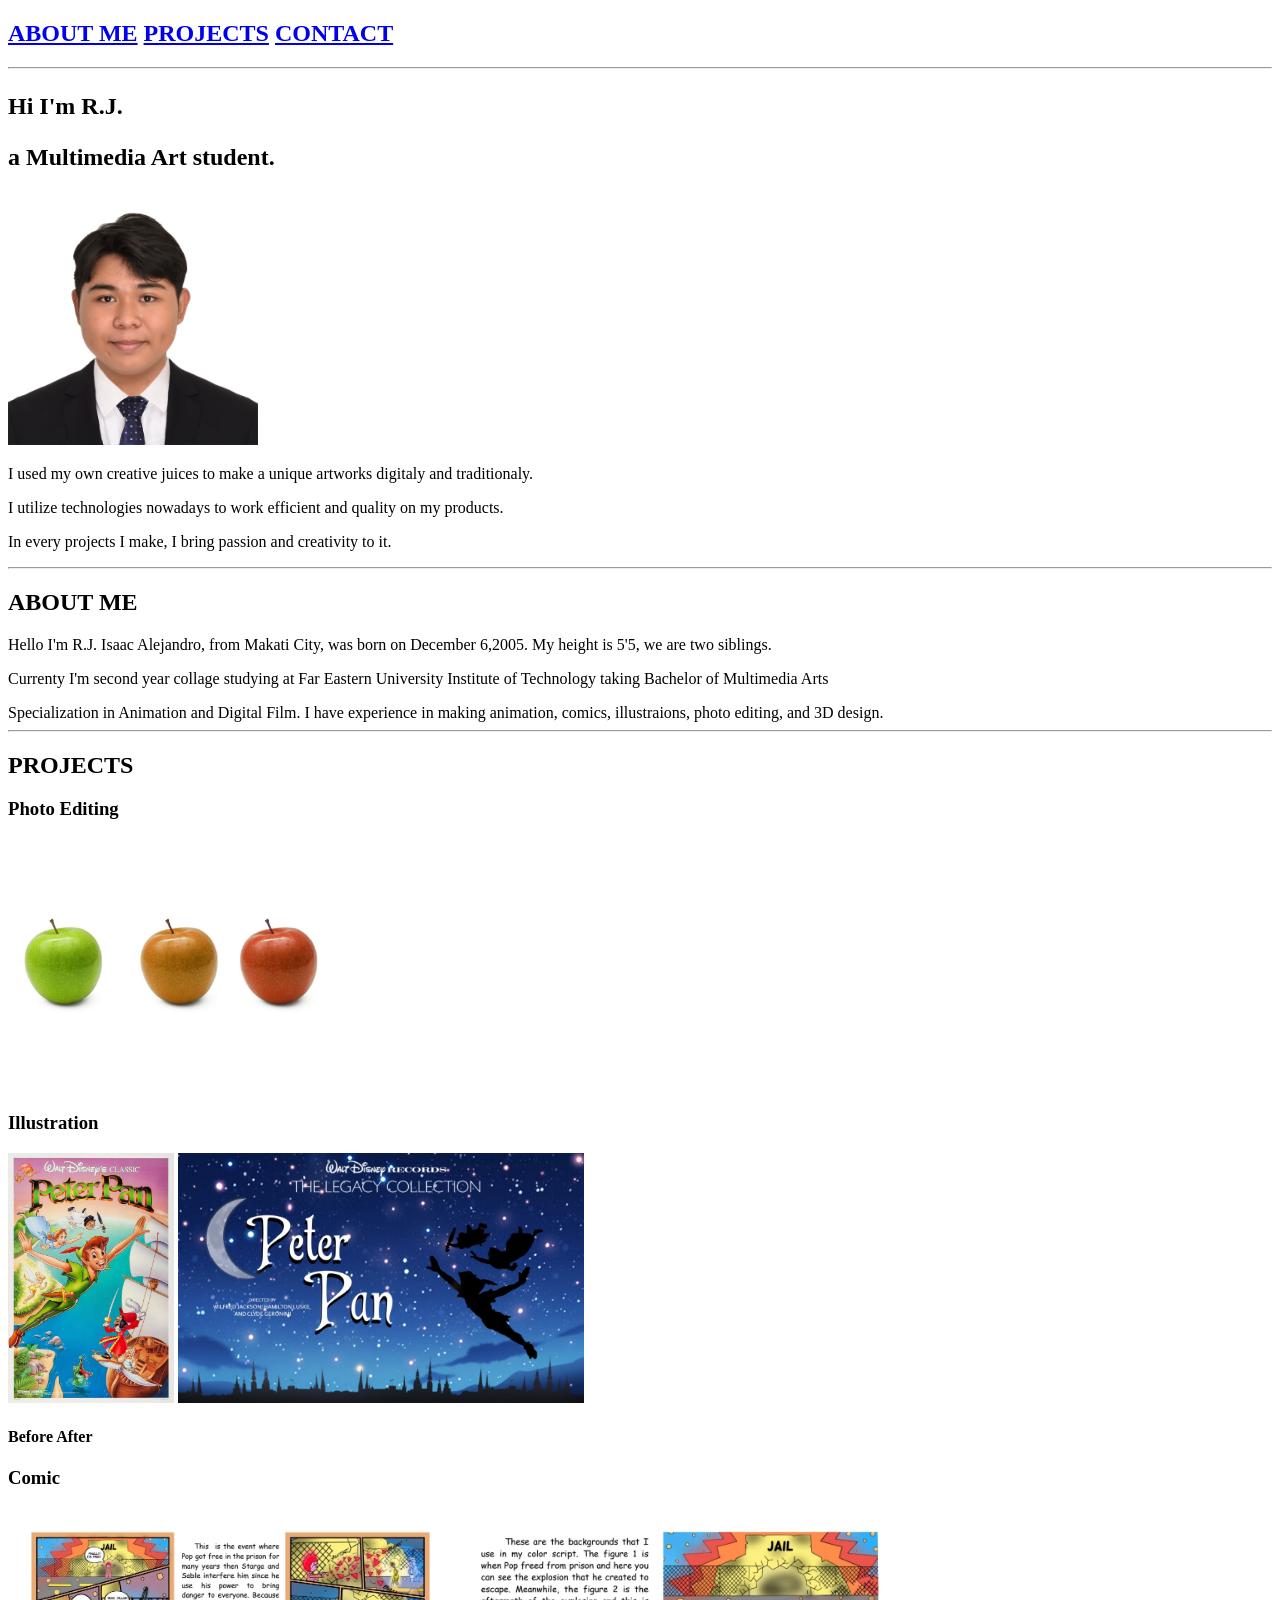
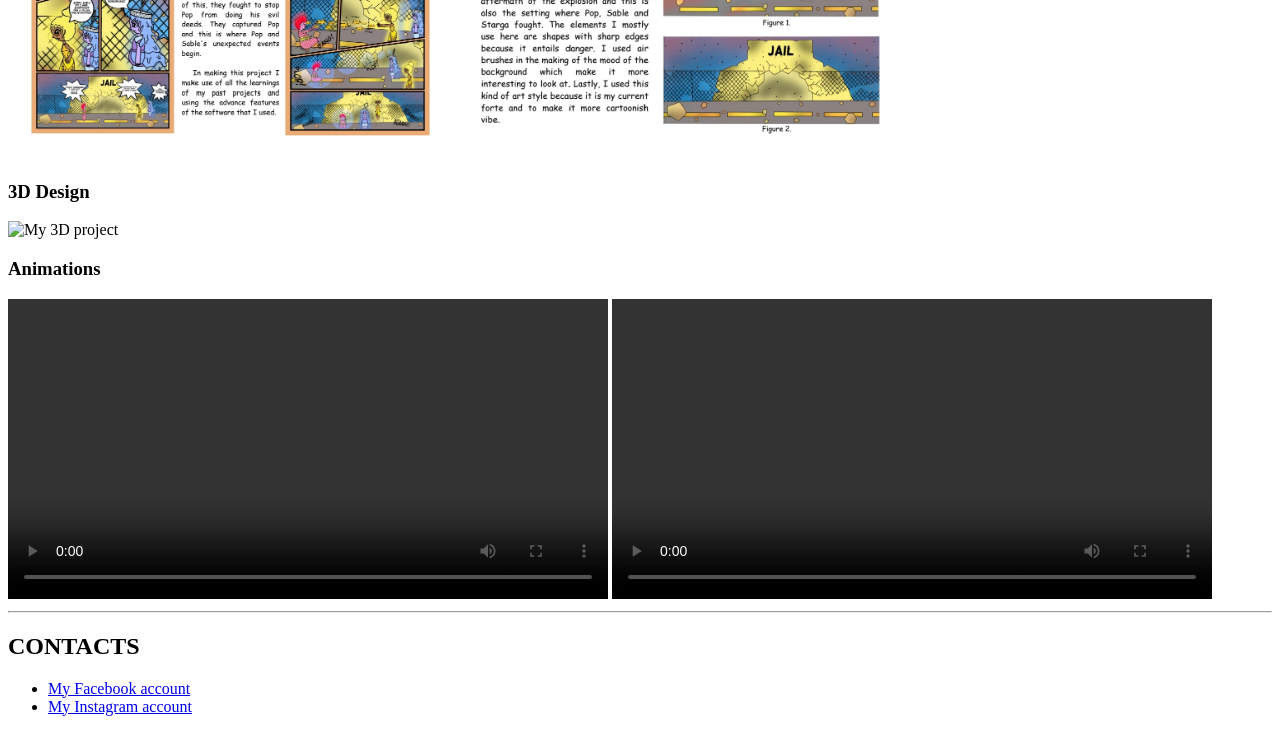
==== P1-Practical/module2_summative.html @ f2b4b0e5 "TO BE DONE HOME" ====
<!DOCTYPE html>
<html lang="en">
<head>
    <meta charset="UTF-8">
    <meta name="viewport" content="width=device-width, initial-scale=1.0">
    <title>RJ's Portfolio</title>
</head>

<body>
    <main>
        <header>
            <nav>
                <h1>
                <a href="#ABOUT ME">ABOUT ME</a>
                <a href="#PROJECTS">PROJECTS</a>
                <a href="#CONTACTS">CONTACT</a>
                </h1>
            </nav>
        </header>
    <hr>
        <h2>
            <p>Hi I'm R.J.</p>
            <p>a Multimedia Art student.</p>
        </h2>
                <section>
                    <img src="id pic.jpg" alt="My id picture" height="250px">
                    <article>
                        <p>I used my own creative juices to make a unique artworks digitaly and traditionaly.
                        </p>
                        <p> I utilize technologies nowadays to work efficient and quality on my products.
                        </p>
                        <p>
                        In every projects I make, I bring passion and creativity to it.   </p>
                    </article>
                </section>
    <hr>
        <section id="ABOUT ME">
            <h2> 
                ABOUT ME
            </h2>
                    <article>
                        <p>
                            Hello I'm R.J. Isaac Alejandro, from Makati City, was born on December 6,2005. My height is 5'5, we are two siblings.
                        </p>
                        <p>
                            Currenty I'm second year collage studying at Far Eastern University Institute of Technology taking Bachelor of Multimedia Arts 
                        </p>
                            Specialization in Animation and Digital Film. I have experience in making animation, comics, illustraions, photo editing, and 3D design.  
                    </article>
                </section>
    <hr>
        <section id="PROJECTS">
            <h2>
                PROJECTS
            </h2>
                <article>
                    <h3>
                        Photo Editing 
                    </h3>
                    <img src="apple.jpg" alt="picture of photo editing" height="250px">
                    <h3>
                        Illustration
                    </h3>
                    <img src="peter.jpg" alt="before" height="250px">
                    <img src="peter2.jpg" alt="after" height="250px">
                    <h4> 
                        Before      After
                    </h4>
                    <h3>
                        Comic
                    </h3>
                    <img src="comic.jpg" alt="my comic work" height="250px">
                    <img src="comic2.jpg" alt="my comic work" height="250px">
                    <h3>
                        3D Design
                    </h3>
                    <img src="3d.jpg" alt="My 3D project" height="250px">
                    <h3>
                        Animations
                    </h3>
                    <video height="300" controls>
                        <source src="Lab3_Alejandri_RJIsaac.mp4">
                    </video>
                    <video height="300" controls>
                        <source src="Traditional Animation.mp4">
                    </video>

                </article>
        </section>

    <hr>
        <footer>
            <section id="CONTACTS">
            <h2>
                CONTACTS
            </h2>
                <ul>
                    <li><a href="https://www.facebook.com//rjisaac.alejandro" target="_blank">My Facebook account</a></li>
                    <li><a href="https://www.instagram.com/rj_cte/?igsh=MWZ3cjY5ZmhpcW85dQ%3D%3D#"target="_blank">My Instagram account</a></li>
                </ul>
            </section>
        </footer>
    </main>
    
</body>
</html>
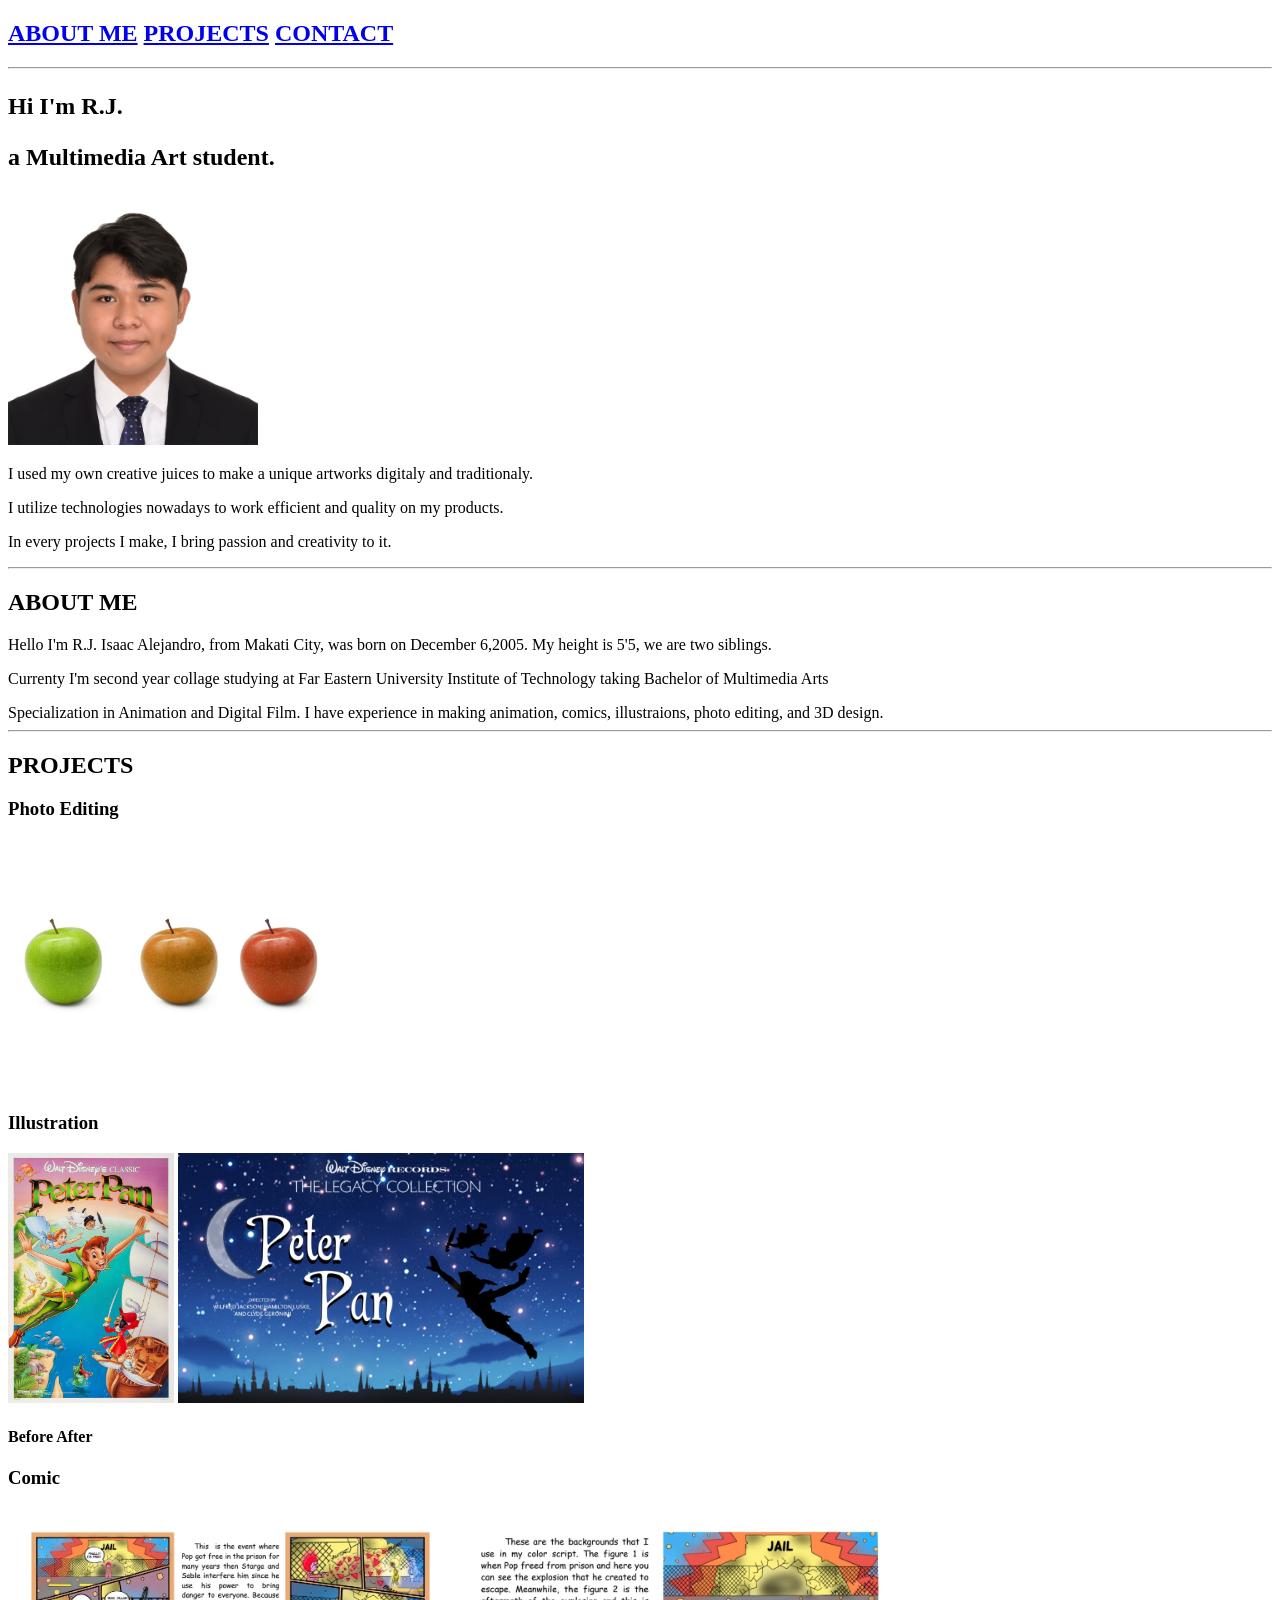
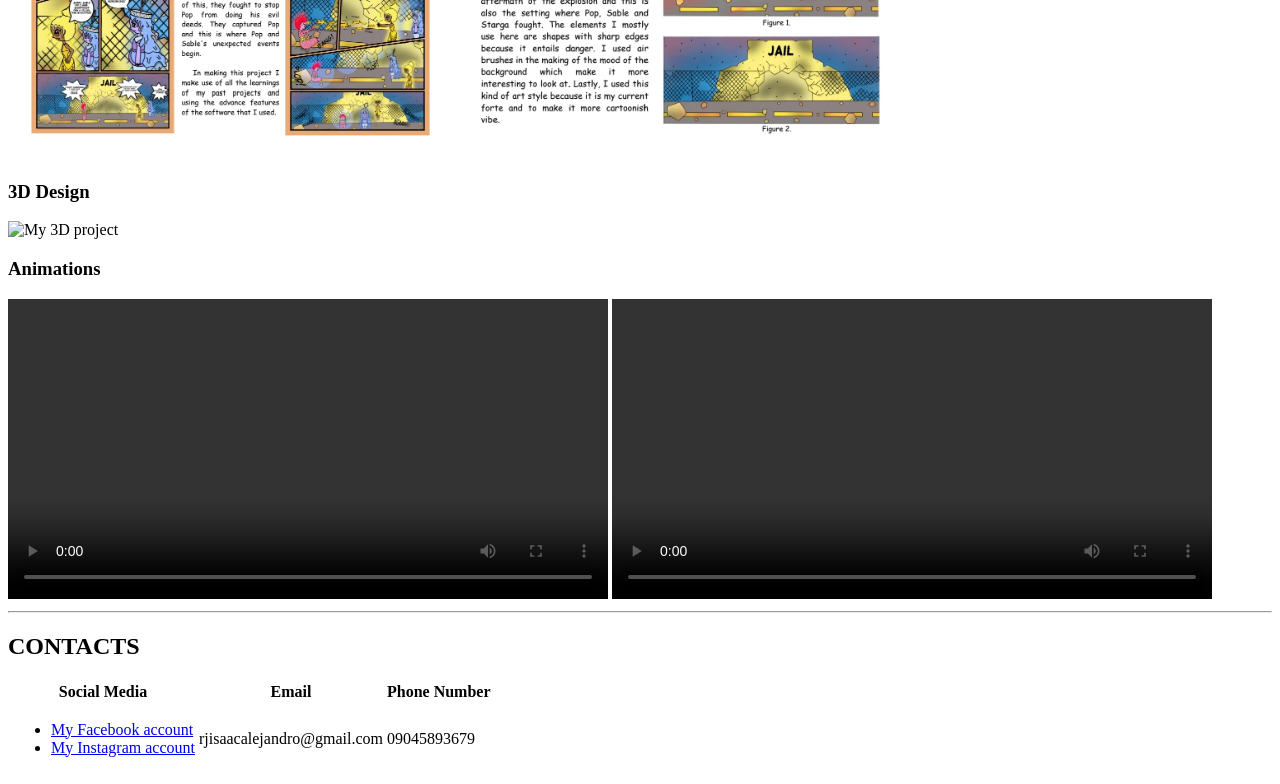
==== commit 83fead66: "DONE-9/29/2025 10:22" ====
--- a/P1-Practical/module2_summative.html
+++ b/P1-Practical/module2_summative.html
@@ -94,10 +94,23 @@
             <h2>
                 CONTACTS
             </h2>
-                <ul>
-                    <li><a href="https://www.facebook.com//rjisaac.alejandro" target="_blank">My Facebook account</a></li>
-                    <li><a href="https://www.instagram.com/rj_cte/?igsh=MWZ3cjY5ZmhpcW85dQ%3D%3D#"target="_blank">My Instagram account</a></li>
-                </ul>
+                <table>
+                    <thead>
+                    <th>Social Media</th>
+                    <th>Email</th>
+                    <th>Phone Number</th>
+                    </thead>
+                    <tbody>
+                        <td>
+                            <ul>
+                                <li><a href="https://www.facebook.com//rjisaac.alejandro" target="_blank">My Facebook account</a></li>
+                                <li><a href="https://www.instagram.com/rj_cte/?igsh=MWZ3cjY5ZmhpcW85dQ%3D%3D#"target="_blank">My Instagram account</a></li>
+                            </ul>
+                        </td>
+                        <td>rjisaacalejandro@gmail.com</td>
+                        <td>09045893679</td>
+                    </tbody>
+                </table>
             </section>
         </footer>
     </main>
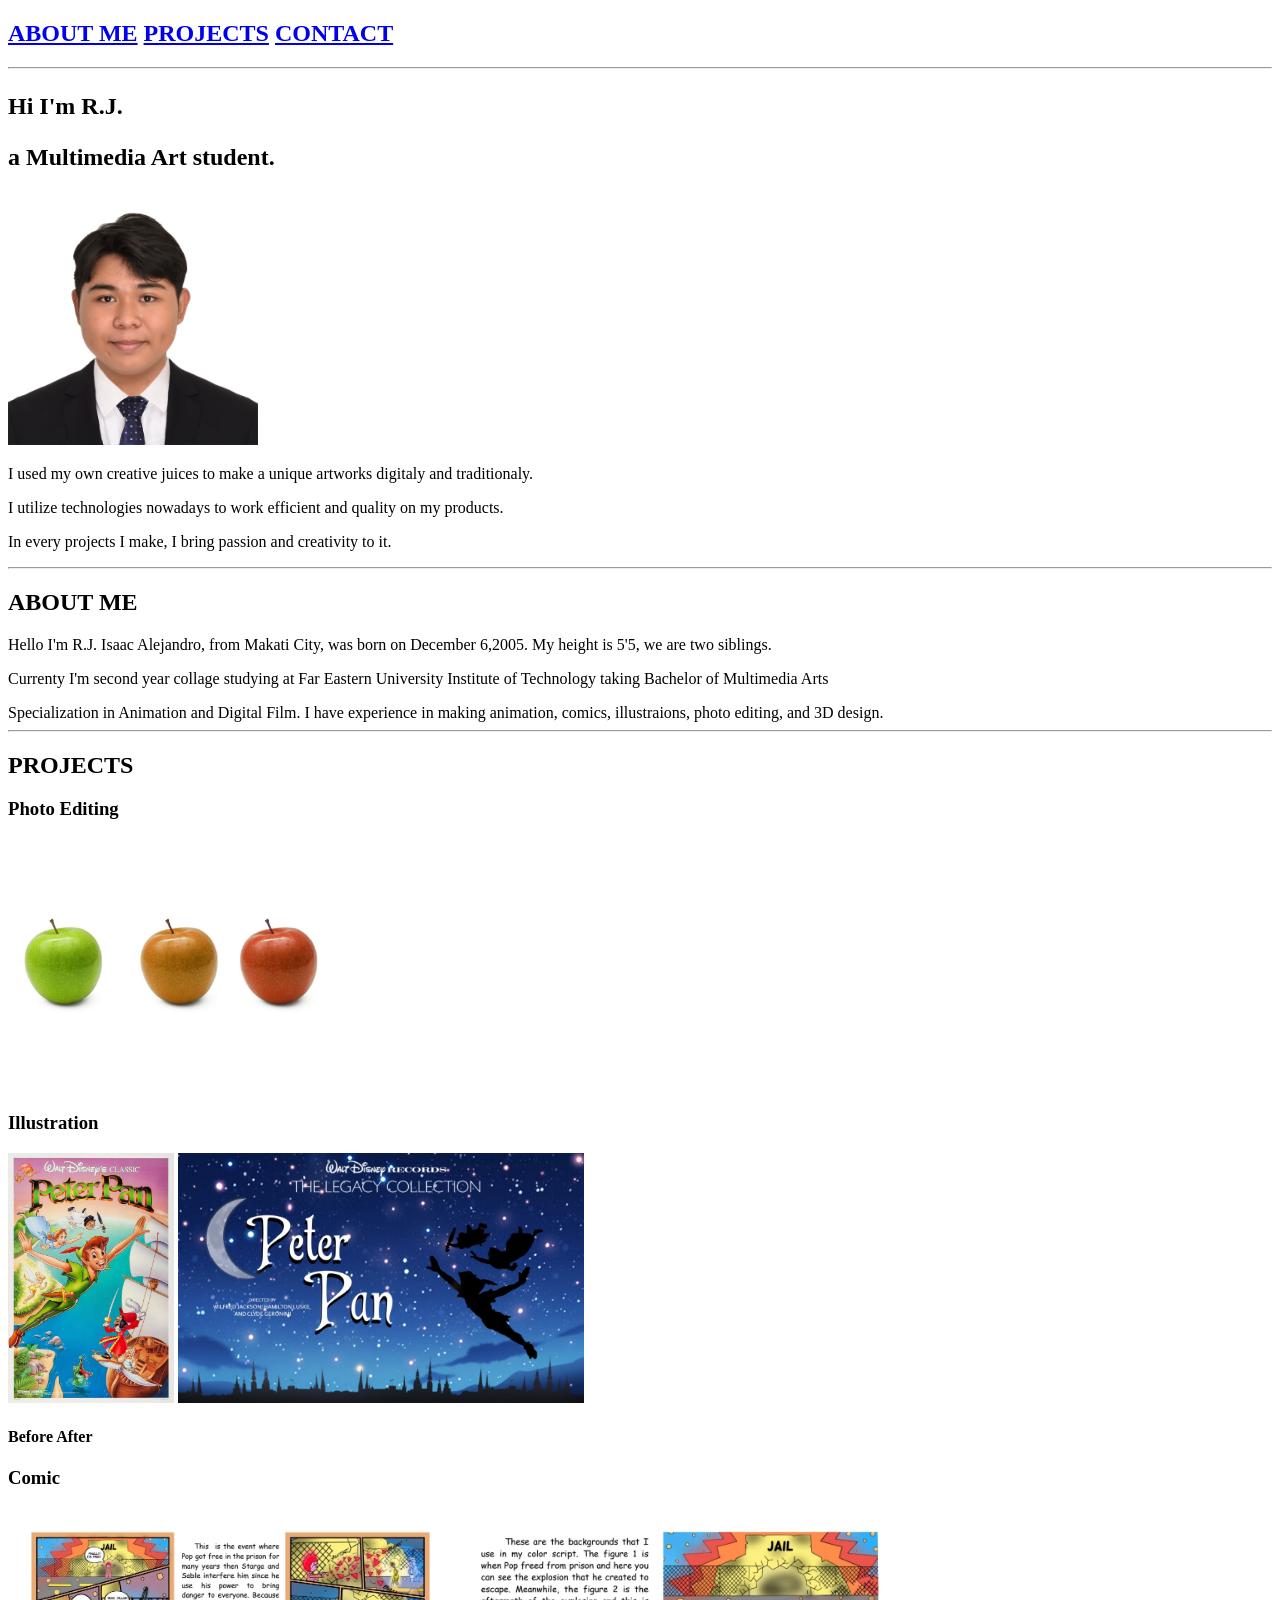
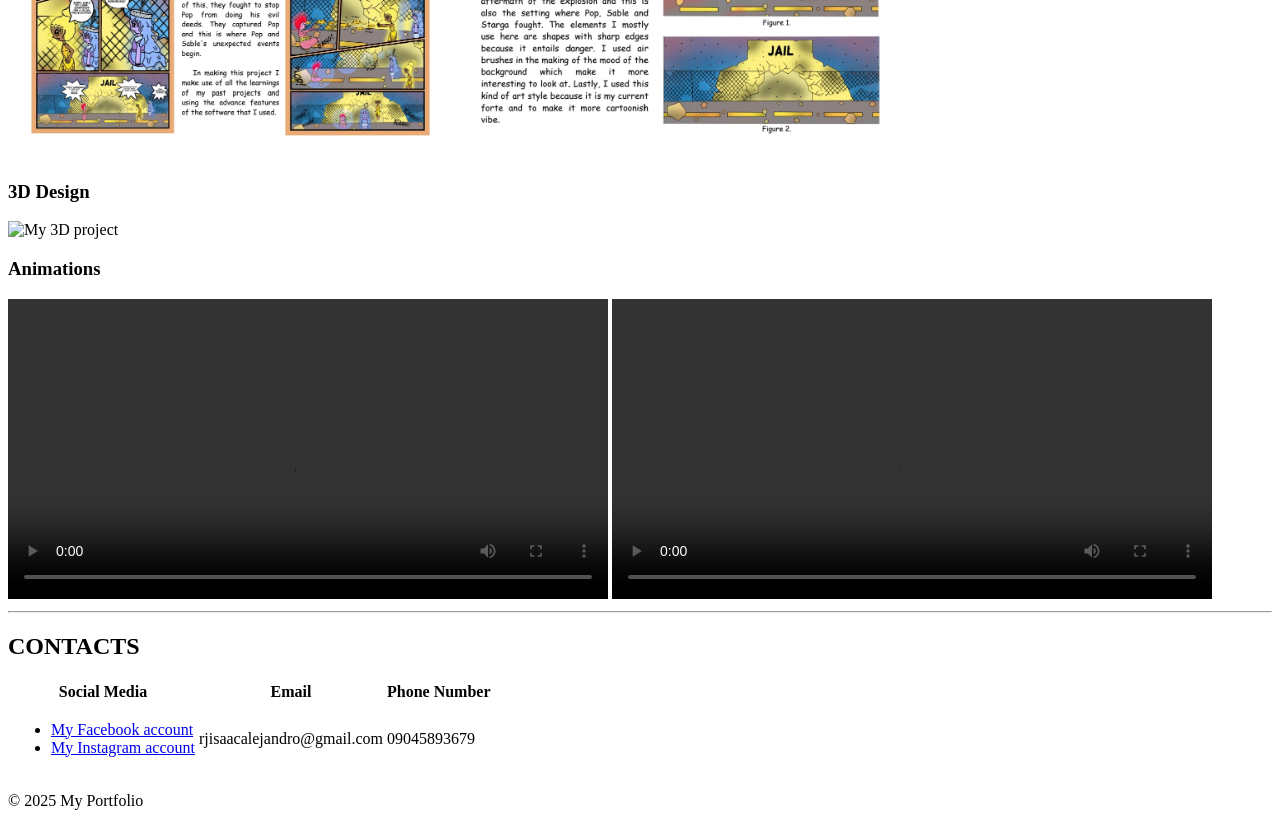
==== commit ae667ea0: "FINAL-9/29/2025 11:34" ====
--- a/P1-Practical/module2_summative.html
+++ b/P1-Practical/module2_summative.html
@@ -94,7 +94,7 @@
             <h2>
                 CONTACTS
             </h2>
-                <table>
+            <table>
                     <thead>
                     <th>Social Media</th>
                     <th>Email</th>
@@ -111,6 +111,7 @@
                         <td>09045893679</td>
                     </tbody>
                 </table>
+                <p>&copy; 2025 My Portfolio</p>
             </section>
         </footer>
     </main>
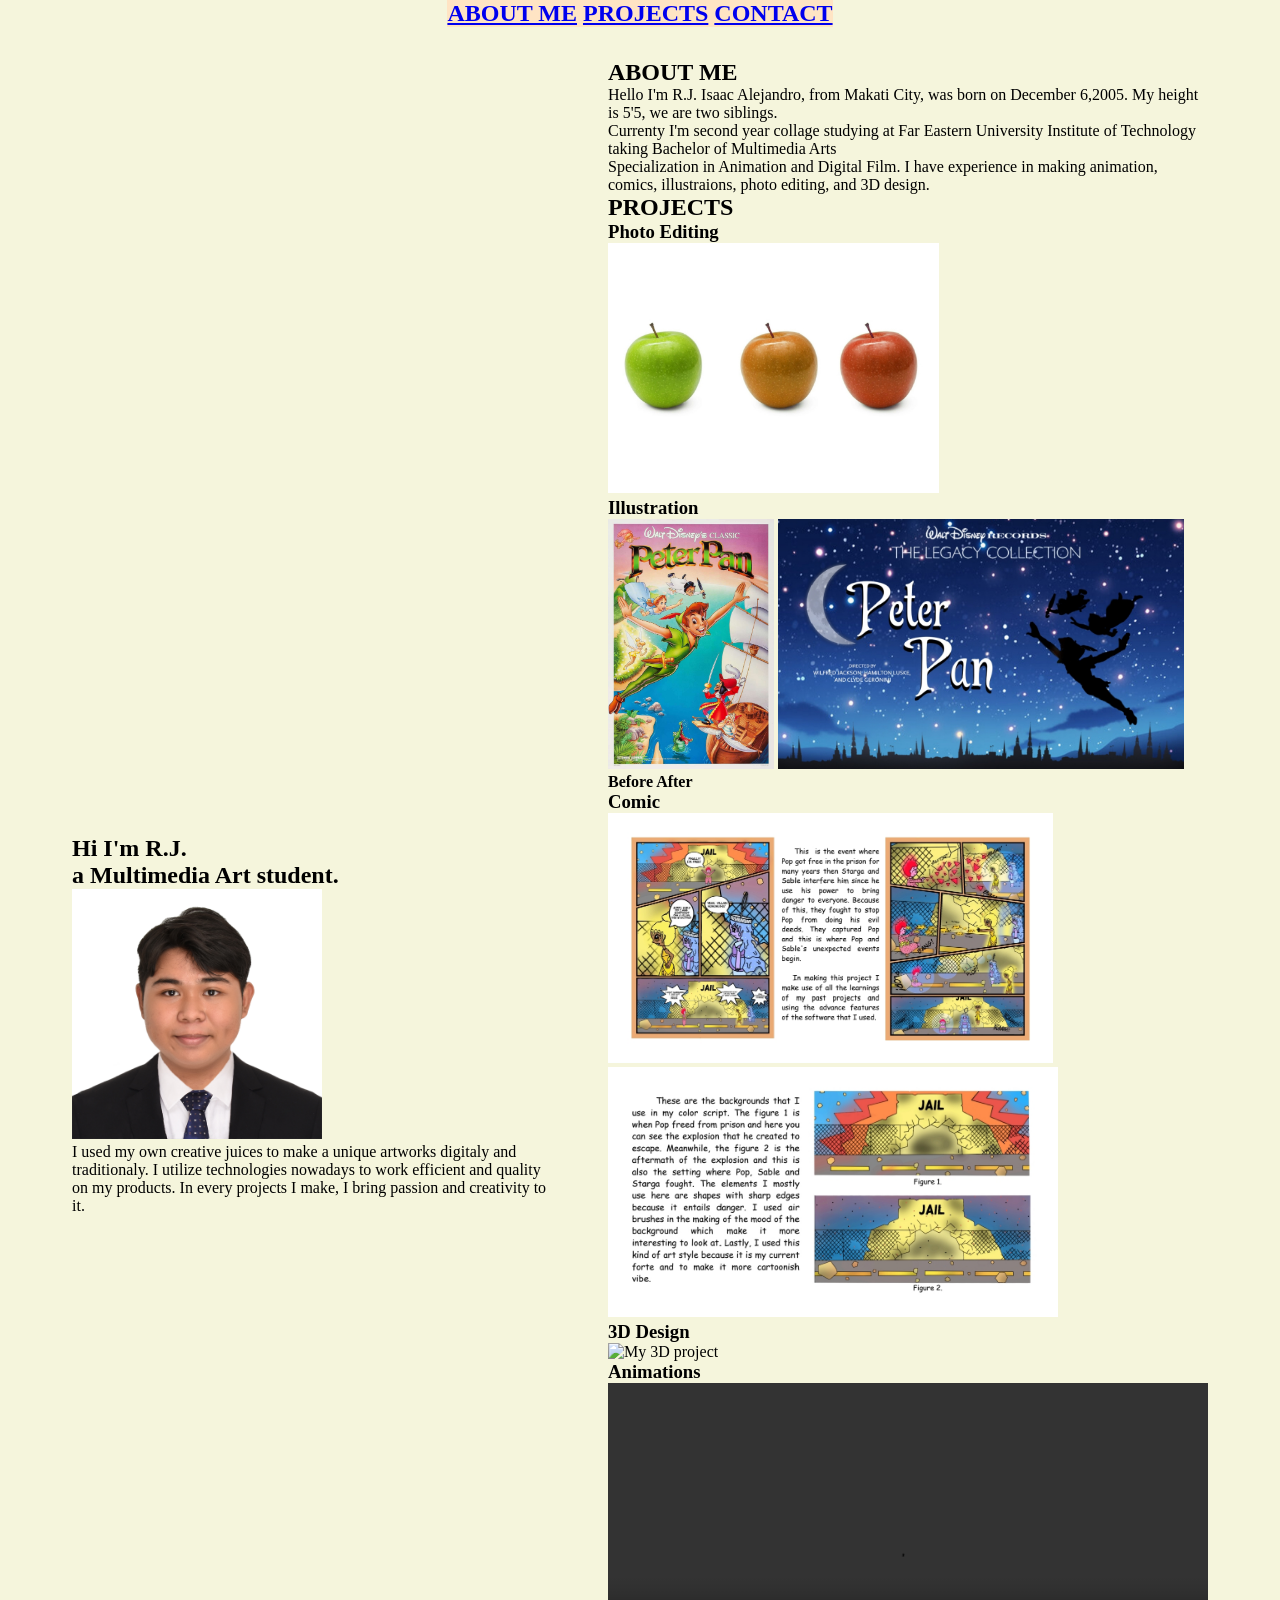
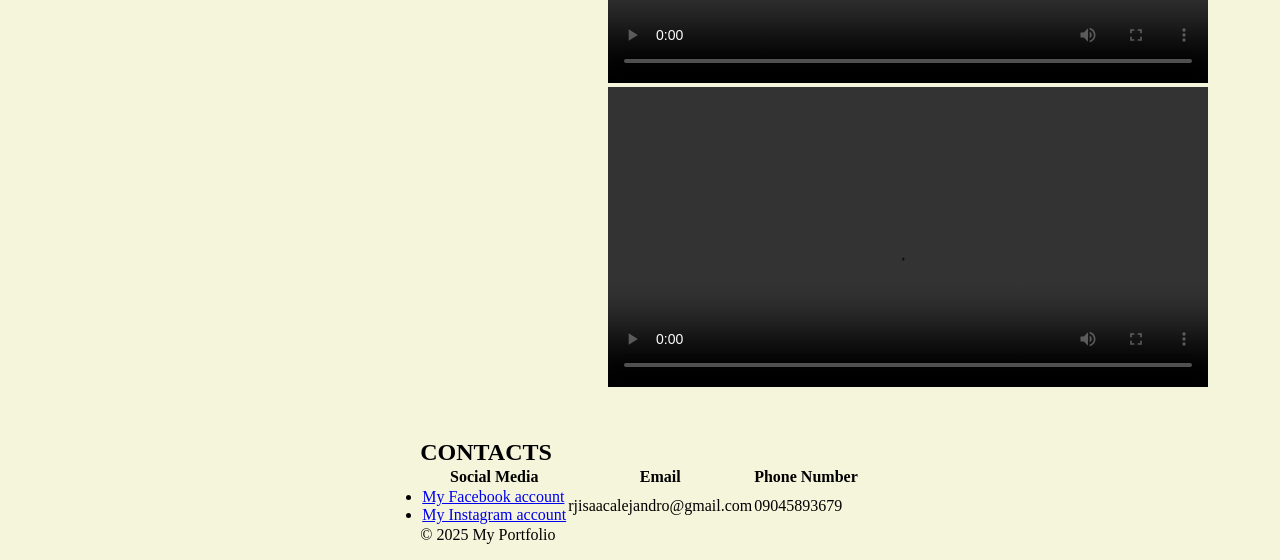
==== commit 104a4dcc: "Progress - 10/13/2025" ====
--- a/P1-Practical/module2_summative.html
+++ b/P1-Practical/module2_summative.html
@@ -4,10 +4,14 @@
     <meta charset="UTF-8">
     <meta name="viewport" content="width=device-width, initial-scale=1.0">
     <title>RJ's Portfolio</title>
+
+    <link rel="stylesheet" href="Technical Assessment 3/grid.css">
+    <link rel="stylesheet" href="Technical Assessment 3/style.css">
+    
 </head>
 
 <body>
-    <main>
+    <div class="container">
         <header>
             <nav>
                 <h1>
@@ -17,23 +21,19 @@
                 </h1>
             </nav>
         </header>
-    <hr>
-        <h2>
-            <p>Hi I'm R.J.</p>
-            <p>a Multimedia Art student.</p>
-        </h2>
-                <section>
+        <main>
+                <section class="left">
+                    <h2>
+                    <p>Hi I'm R.J.</p>
+                    <p>a Multimedia Art student.</p>
+                     </h2>
                     <img src="id pic.jpg" alt="My id picture" height="250px">
                     <article>
-                        <p>I used my own creative juices to make a unique artworks digitaly and traditionaly.
-                        </p>
-                        <p> I utilize technologies nowadays to work efficient and quality on my products.
-                        </p>
-                        <p>
-                        In every projects I make, I bring passion and creativity to it.   </p>
+                        <p>I used my own creative juices to make a unique artworks digitaly and traditionaly. I utilize technologies nowadays to work efficient and quality on my products. In every projects I make, I bring passion and creativity to it.</p>
                     </article>
                 </section>
-    <hr>
+
+        <div class="right">
         <section id="ABOUT ME">
             <h2> 
                 ABOUT ME
@@ -48,7 +48,6 @@
                             Specialization in Animation and Digital Film. I have experience in making animation, comics, illustraions, photo editing, and 3D design.  
                     </article>
                 </section>
-    <hr>
         <section id="PROJECTS">
             <h2>
                 PROJECTS
@@ -87,8 +86,8 @@
 
                 </article>
         </section>
-
-    <hr>
+        </div>
+    </main>
         <footer>
             <section id="CONTACTS">
             <h2>
@@ -114,7 +113,6 @@
                 <p>&copy; 2025 My Portfolio</p>
             </section>
         </footer>
-    </main>
-    
+    </div>
 </body>
 </html>
--- a/P1-Practical/Technical Assessment 3/grid.css
+++ b/P1-Practical/Technical Assessment 3/grid.css
@@ -0,0 +1,52 @@
+* {
+    padding: 0%;
+    margin: auto;
+    box-sizing: border-box;
+}
+
+body {
+    min-height: 100vh;
+    display: flex;
+    justify-content: center;
+}
+
+.container {
+    display: grid;
+    grid-template-rows: auto 1fr auto;
+    grid-template-areas: 
+        "header"
+        "main"
+        "footer";
+    max-width: 1200px;
+    width: 100%;
+    min-height: 100vh;
+}
+
+header {
+    grid-area: header;
+    padding: 1rem;
+    justify-content: end;
+}
+
+main {
+    grid-area: main;
+    display: grid;
+    grid-template-columns: 1fr 1fr;
+    gap: 1rem;
+    padding: 1rem;
+}
+
+.left {
+    grid-column: 1;
+    padding: 1rem;
+}
+
+.right {
+    grid-column: 2;
+    padding: 1rem;
+}
+
+footer {
+    grid-area: footer;
+    padding: 1rem;
+}
--- a/P1-Practical/Technical Assessment 3/style.css
+++ b/P1-Practical/Technical Assessment 3/style.css
@@ -0,0 +1,13 @@
+* {
+    font-family: cursive;
+}
+
+body {
+    background-color: beige;
+}
+
+header {
+    justify-content: right;
+    background-color: bisque;
+    padding: 0px;
+}
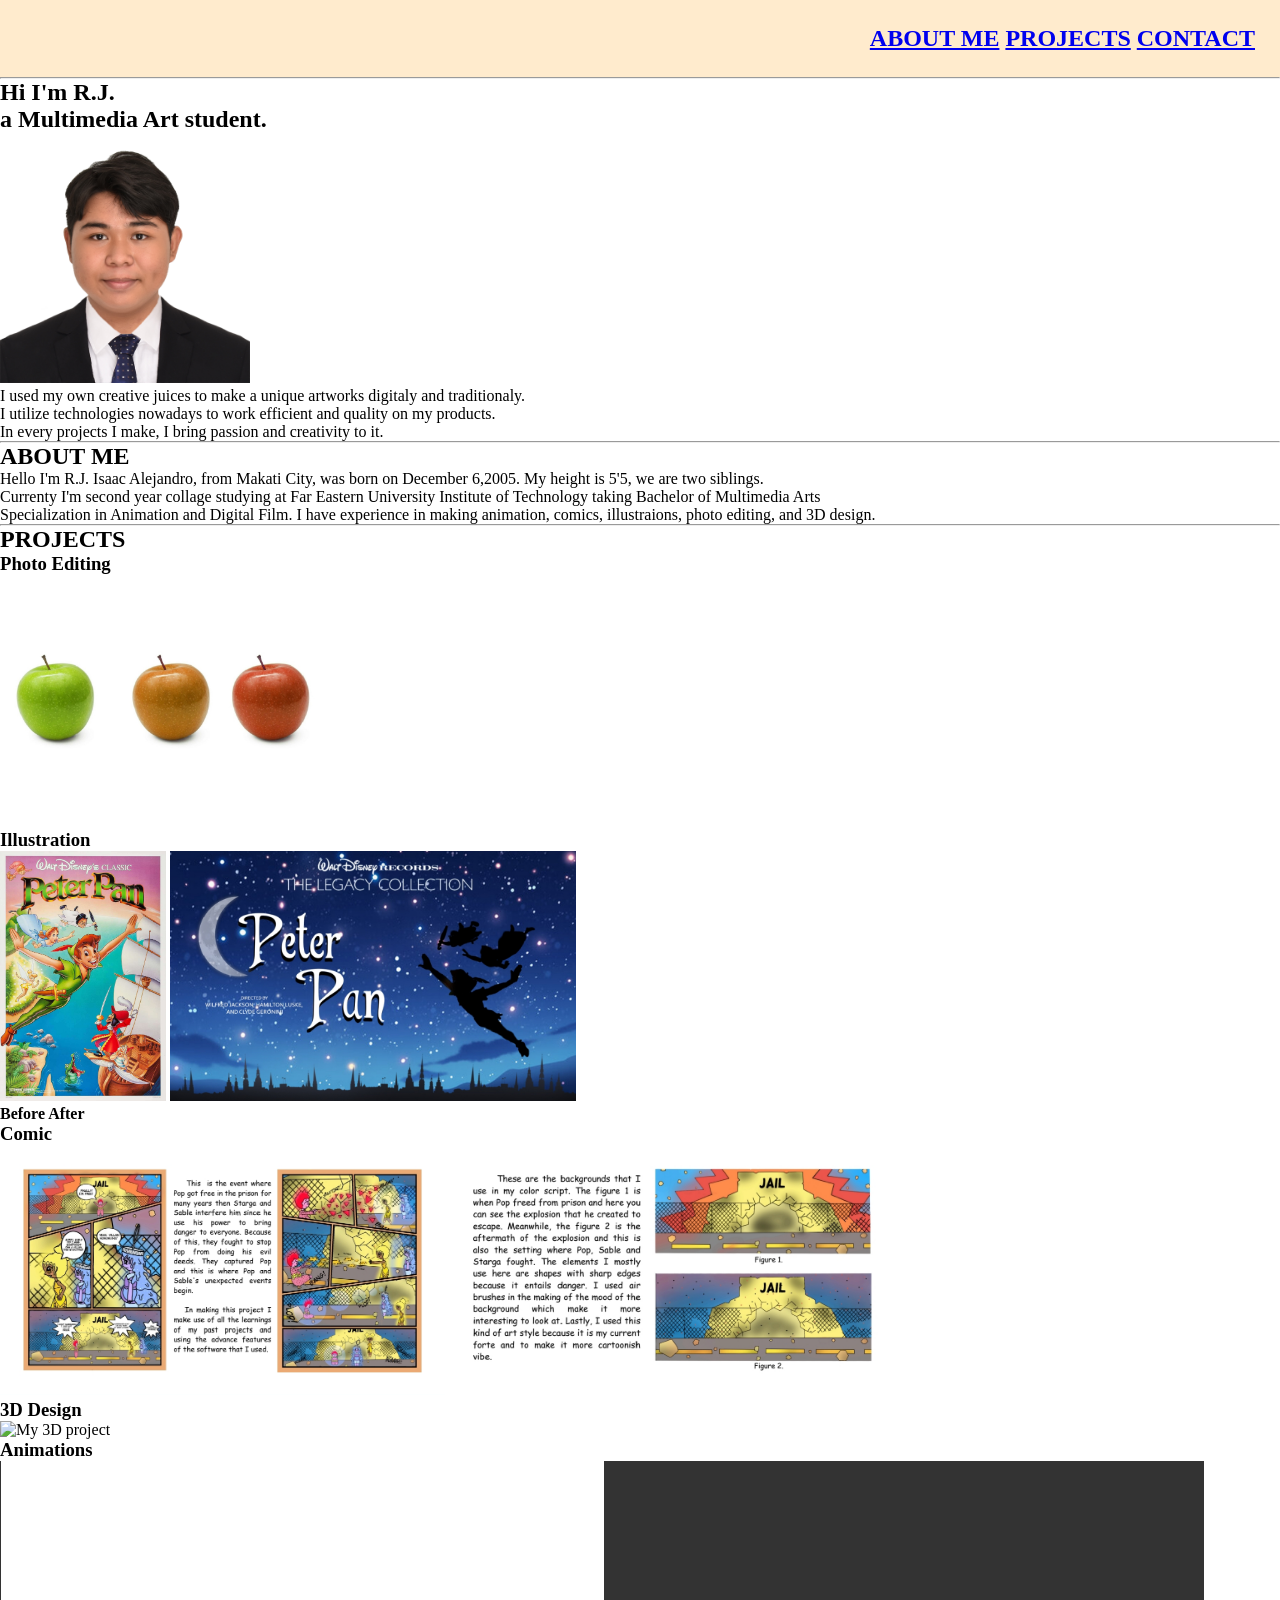
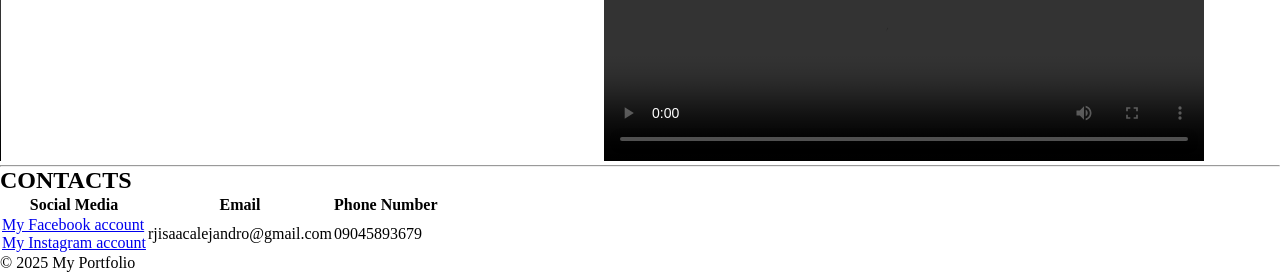
==== commit 763e905b: "progress" ====
--- a/P1-Practical/module2_summative.html
+++ b/P1-Practical/module2_summative.html
@@ -5,13 +5,14 @@
     <meta name="viewport" content="width=device-width, initial-scale=1.0">
     <title>RJ's Portfolio</title>
 
-    <link rel="stylesheet" href="Technical Assessment 3/grid.css">
-    <link rel="stylesheet" href="Technical Assessment 3/style.css">
-    
+    <!-- Link to style -->
+     <link rel="stylesheet" href="Technical Assessment 3/style.css">
+     <link rel="stylesheet" href="Technical Assessment 3/grid.css">
+     
 </head>
 
 <body>
-    <div class="container">
+    <main>
         <header>
             <nav>
                 <h1>
@@ -21,19 +22,23 @@
                 </h1>
             </nav>
         </header>
-        <main>
-                <section class="left">
-                    <h2>
-                    <p>Hi I'm R.J.</p>
-                    <p>a Multimedia Art student.</p>
-                     </h2>
+    <hr>
+        <h2>
+            <p>Hi I'm R.J.</p>
+            <p>a Multimedia Art student.</p>
+        </h2>
+                <section>
                     <img src="id pic.jpg" alt="My id picture" height="250px">
                     <article>
-                        <p>I used my own creative juices to make a unique artworks digitaly and traditionaly. I utilize technologies nowadays to work efficient and quality on my products. In every projects I make, I bring passion and creativity to it.</p>
+                        <p>I used my own creative juices to make a unique artworks digitaly and traditionaly.
+                        </p>
+                        <p> I utilize technologies nowadays to work efficient and quality on my products.
+                        </p>
+                        <p>
+                        In every projects I make, I bring passion and creativity to it.   </p>
                     </article>
                 </section>
-
-        <div class="right">
+    <hr>
         <section id="ABOUT ME">
             <h2> 
                 ABOUT ME
@@ -48,6 +53,7 @@
                             Specialization in Animation and Digital Film. I have experience in making animation, comics, illustraions, photo editing, and 3D design.  
                     </article>
                 </section>
+    <hr>
         <section id="PROJECTS">
             <h2>
                 PROJECTS
@@ -86,8 +92,8 @@
 
                 </article>
         </section>
-        </div>
-    </main>
+
+    <hr>
         <footer>
             <section id="CONTACTS">
             <h2>
@@ -113,6 +119,7 @@
                 <p>&copy; 2025 My Portfolio</p>
             </section>
         </footer>
-    </div>
+    </main>
+    
 </body>
 </html>
--- a/P1-Practical/Technical Assessment 3/style.css
+++ b/P1-Practical/Technical Assessment 3/style.css
@@ -2,12 +2,7 @@
     font-family: cursive;
 }
 
-body {
-    background-color: beige;
+header {
+    text-align: end;
+    background-color: blanchedalmond;
 }
-
-header {
-    justify-content: right;
-    background-color: bisque;
-    padding: 0px;
-}
--- a/P1-Practical/Technical Assessment 3/grid.css
+++ b/P1-Practical/Technical Assessment 3/grid.css
@@ -1,52 +1,9 @@
 * {
-    padding: 0%;
-    margin: auto;
+    margin: 0;
+    padding: 0;
     box-sizing: border-box;
 }
 
-body {
-    min-height: 100vh;
-    display: flex;
-    justify-content: center;
-}
-
-.container {
-    display: grid;
-    grid-template-rows: auto 1fr auto;
-    grid-template-areas: 
-        "header"
-        "main"
-        "footer";
-    max-width: 1200px;
-    width: 100%;
-    min-height: 100vh;
-}
-
-header {
-    grid-area: header;
-    padding: 1rem;
-    justify-content: end;
-}
-
-main {
-    grid-area: main;
-    display: grid;
-    grid-template-columns: 1fr 1fr;
-    gap: 1rem;
-    padding: 1rem;
-}
-
-.left {
-    grid-column: 1;
-    padding: 1rem;
-}
-
-.right {
-    grid-column: 2;
-    padding: 1rem;
-}
-
-footer {
-    grid-area: footer;
-    padding: 1rem;
+header{
+    padding: 25px
 }
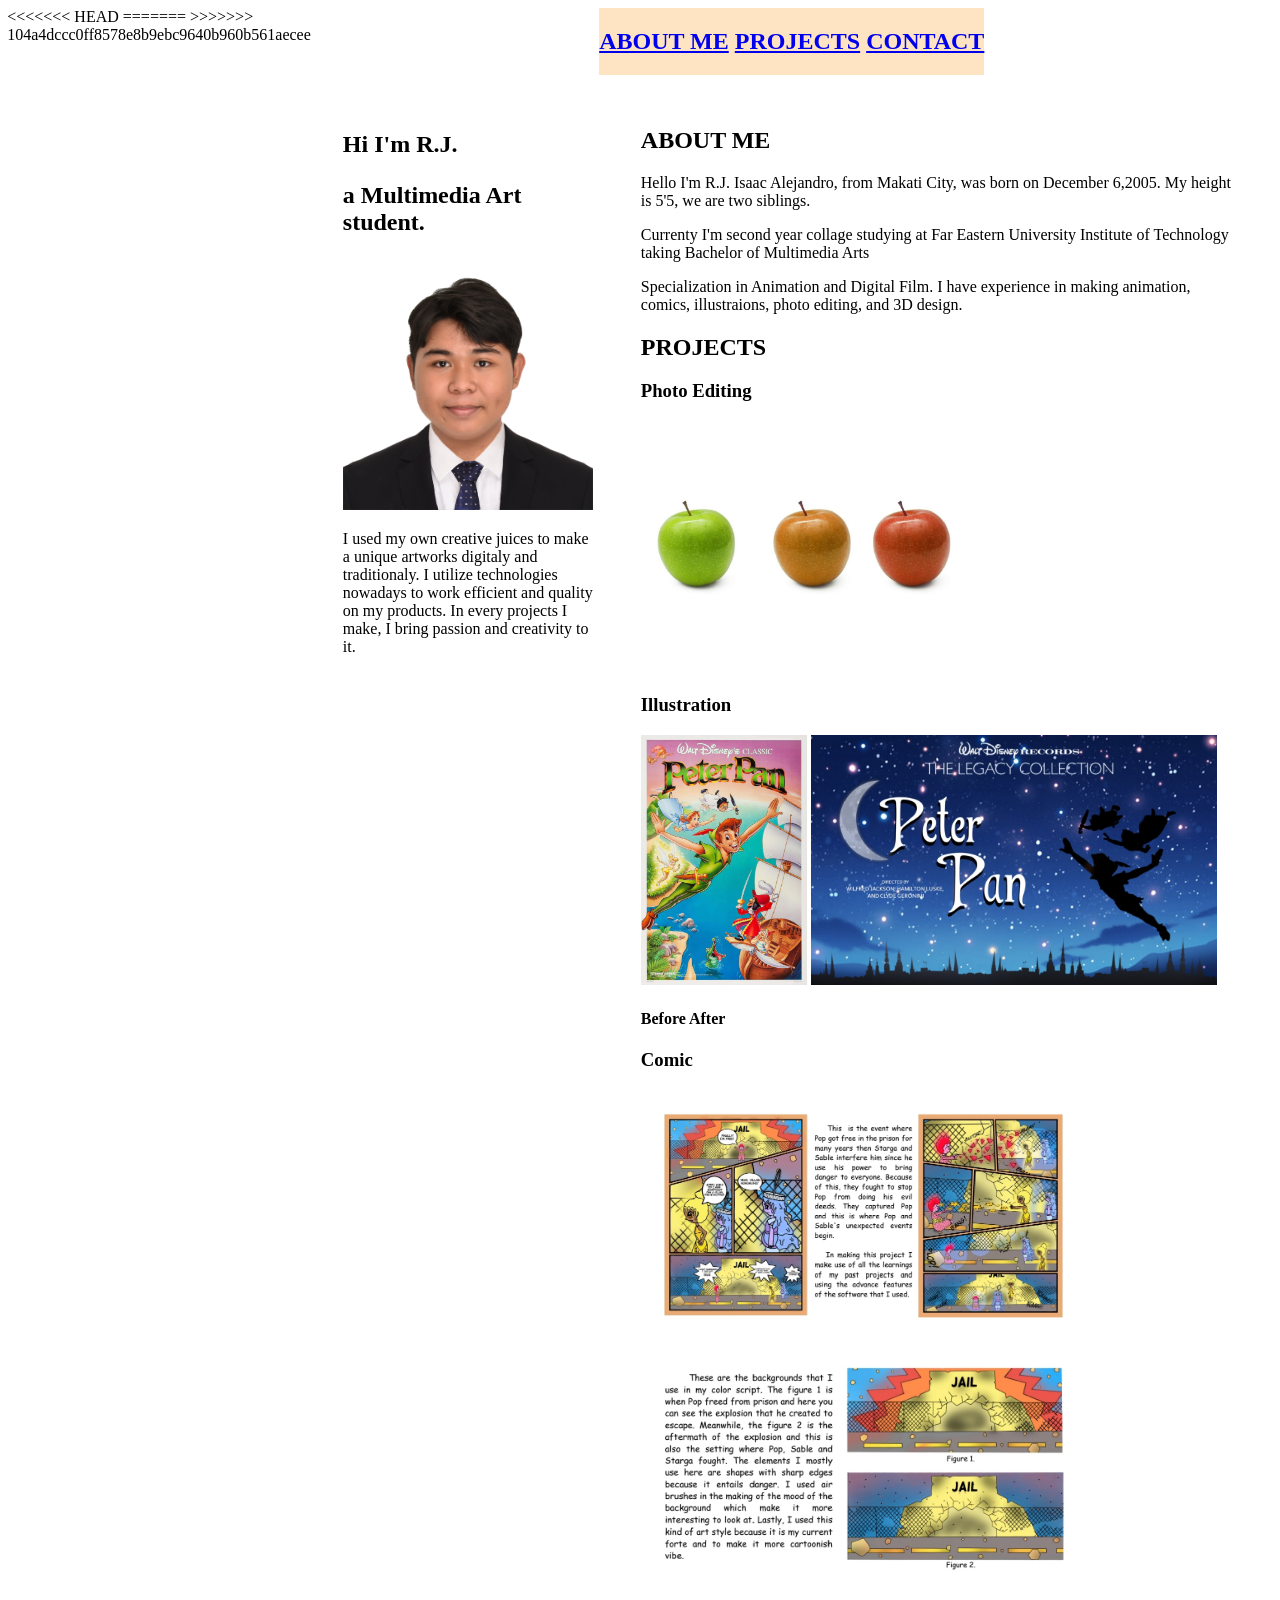
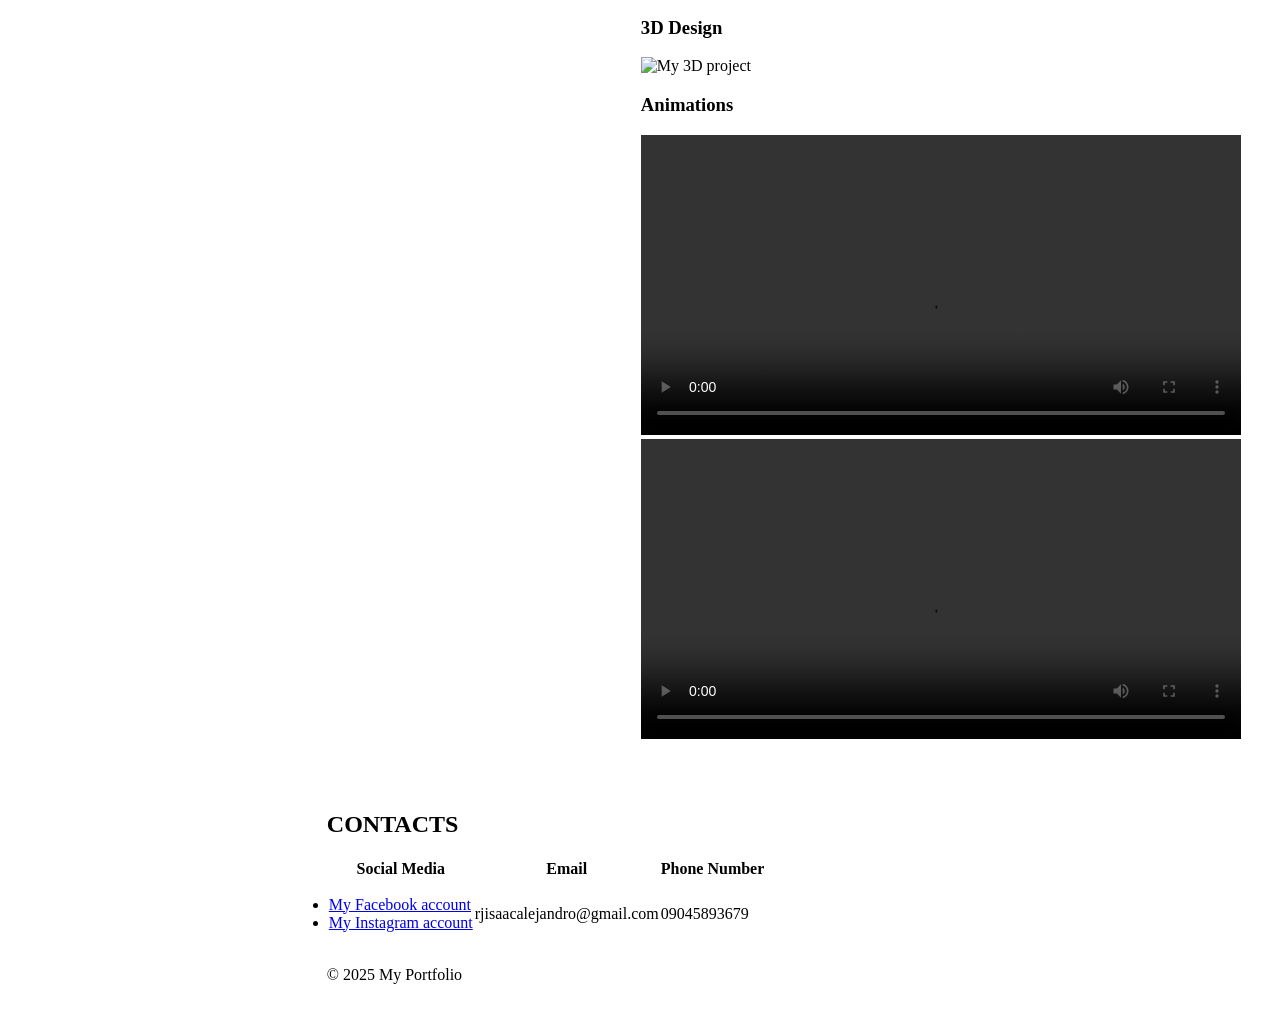
==== commit bf0abbb2: "progress1" ====
--- a/P1-Practical/module2_summative.html
+++ b/P1-Practical/module2_summative.html
@@ -5,14 +5,20 @@
     <meta name="viewport" content="width=device-width, initial-scale=1.0">
     <title>RJ's Portfolio</title>
 
+<<<<<<< HEAD
     <!-- Link to style -->
      <link rel="stylesheet" href="Technical Assessment 3/style.css">
      <link rel="stylesheet" href="Technical Assessment 3/grid.css">
      
+=======
+    <link rel="stylesheet" href="Technical Assessment 3/grid.css">
+    <link rel="stylesheet" href="Technical Assessment 3/style.css">
+    
+>>>>>>> 104a4dccc0ff8578e8b9ebc9640b960b561aecee
 </head>
 
 <body>
-    <main>
+    <div class="container">
         <header>
             <nav>
                 <h1>
@@ -22,23 +28,19 @@
                 </h1>
             </nav>
         </header>
-    <hr>
-        <h2>
-            <p>Hi I'm R.J.</p>
-            <p>a Multimedia Art student.</p>
-        </h2>
-                <section>
+        <main>
+                <section class="left">
+                    <h2>
+                    <p>Hi I'm R.J.</p>
+                    <p>a Multimedia Art student.</p>
+                     </h2>
                     <img src="id pic.jpg" alt="My id picture" height="250px">
                     <article>
-                        <p>I used my own creative juices to make a unique artworks digitaly and traditionaly.
-                        </p>
-                        <p> I utilize technologies nowadays to work efficient and quality on my products.
-                        </p>
-                        <p>
-                        In every projects I make, I bring passion and creativity to it.   </p>
+                        <p>I used my own creative juices to make a unique artworks digitaly and traditionaly. I utilize technologies nowadays to work efficient and quality on my products. In every projects I make, I bring passion and creativity to it.</p>
                     </article>
                 </section>
-    <hr>
+
+        <div class="right">
         <section id="ABOUT ME">
             <h2> 
                 ABOUT ME
@@ -53,7 +55,6 @@
                             Specialization in Animation and Digital Film. I have experience in making animation, comics, illustraions, photo editing, and 3D design.  
                     </article>
                 </section>
-    <hr>
         <section id="PROJECTS">
             <h2>
                 PROJECTS
@@ -92,8 +93,8 @@
 
                 </article>
         </section>
-
-    <hr>
+        </div>
+    </main>
         <footer>
             <section id="CONTACTS">
             <h2>
@@ -119,7 +120,6 @@
                 <p>&copy; 2025 My Portfolio</p>
             </section>
         </footer>
-    </main>
-    
+    </div>
 </body>
 </html>
--- a/P1-Practical/Technical Assessment 3/style.css
+++ b/P1-Practical/Technical Assessment 3/style.css
@@ -2,7 +2,19 @@
     font-family: cursive;
 }
 
+<<<<<<< HEAD
 header {
     text-align: end;
     background-color: blanchedalmond;
 }
+=======
+body {
+    background-color: beige;
+}
+
+header {
+    justify-content: right;
+    background-color: bisque;
+    padding: 0px;
+}
+>>>>>>> 104a4dccc0ff8578e8b9ebc9640b960b561aecee
--- a/P1-Practical/Technical Assessment 3/grid.css
+++ b/P1-Practical/Technical Assessment 3/grid.css
@@ -1,4 +1,5 @@
 * {
+<<<<<<< HEAD
     margin: 0;
     padding: 0;
     box-sizing: border-box;
@@ -6,4 +7,56 @@
 
 header{
     padding: 25px
+=======
+    padding: 0%;
+    margin: auto;
+    box-sizing: border-box;
+}
+
+body {
+    min-height: 100vh;
+    display: flex;
+    justify-content: center;
+}
+
+.container {
+    display: grid;
+    grid-template-rows: auto 1fr auto;
+    grid-template-areas: 
+        "header"
+        "main"
+        "footer";
+    max-width: 1200px;
+    width: 100%;
+    min-height: 100vh;
+}
+
+header {
+    grid-area: header;
+    padding: 1rem;
+    justify-content: end;
+}
+
+main {
+    grid-area: main;
+    display: grid;
+    grid-template-columns: 1fr 1fr;
+    gap: 1rem;
+    padding: 1rem;
+}
+
+.left {
+    grid-column: 1;
+    padding: 1rem;
+}
+
+.right {
+    grid-column: 2;
+    padding: 1rem;
+}
+
+footer {
+    grid-area: footer;
+    padding: 1rem;
+>>>>>>> 104a4dccc0ff8578e8b9ebc9640b960b561aecee
 }
--- a/P1-Practical/Technical Assessment 3/grid.css
+++ b/P1-Practical/Technical Assessment 3/grid.css
@@ -1,4 +1,5 @@
 * {
+<<<<<<< HEAD
     margin: 0;
     padding: 0;
     box-sizing: border-box;
@@ -6,4 +7,56 @@
 
 header{
     padding: 25px
+=======
+    padding: 0%;
+    margin: auto;
+    box-sizing: border-box;
+}
+
+body {
+    min-height: 100vh;
+    display: flex;
+    justify-content: center;
+}
+
+.container {
+    display: grid;
+    grid-template-rows: auto 1fr auto;
+    grid-template-areas: 
+        "header"
+        "main"
+        "footer";
+    max-width: 1200px;
+    width: 100%;
+    min-height: 100vh;
+}
+
+header {
+    grid-area: header;
+    padding: 1rem;
+    justify-content: end;
+}
+
+main {
+    grid-area: main;
+    display: grid;
+    grid-template-columns: 1fr 1fr;
+    gap: 1rem;
+    padding: 1rem;
+}
+
+.left {
+    grid-column: 1;
+    padding: 1rem;
+}
+
+.right {
+    grid-column: 2;
+    padding: 1rem;
+}
+
+footer {
+    grid-area: footer;
+    padding: 1rem;
+>>>>>>> 104a4dccc0ff8578e8b9ebc9640b960b561aecee
 }
--- a/P1-Practical/Technical Assessment 3/style.css
+++ b/P1-Practical/Technical Assessment 3/style.css
@@ -2,7 +2,19 @@
     font-family: cursive;
 }
 
+<<<<<<< HEAD
 header {
     text-align: end;
     background-color: blanchedalmond;
 }
+=======
+body {
+    background-color: beige;
+}
+
+header {
+    justify-content: right;
+    background-color: bisque;
+    padding: 0px;
+}
+>>>>>>> 104a4dccc0ff8578e8b9ebc9640b960b561aecee
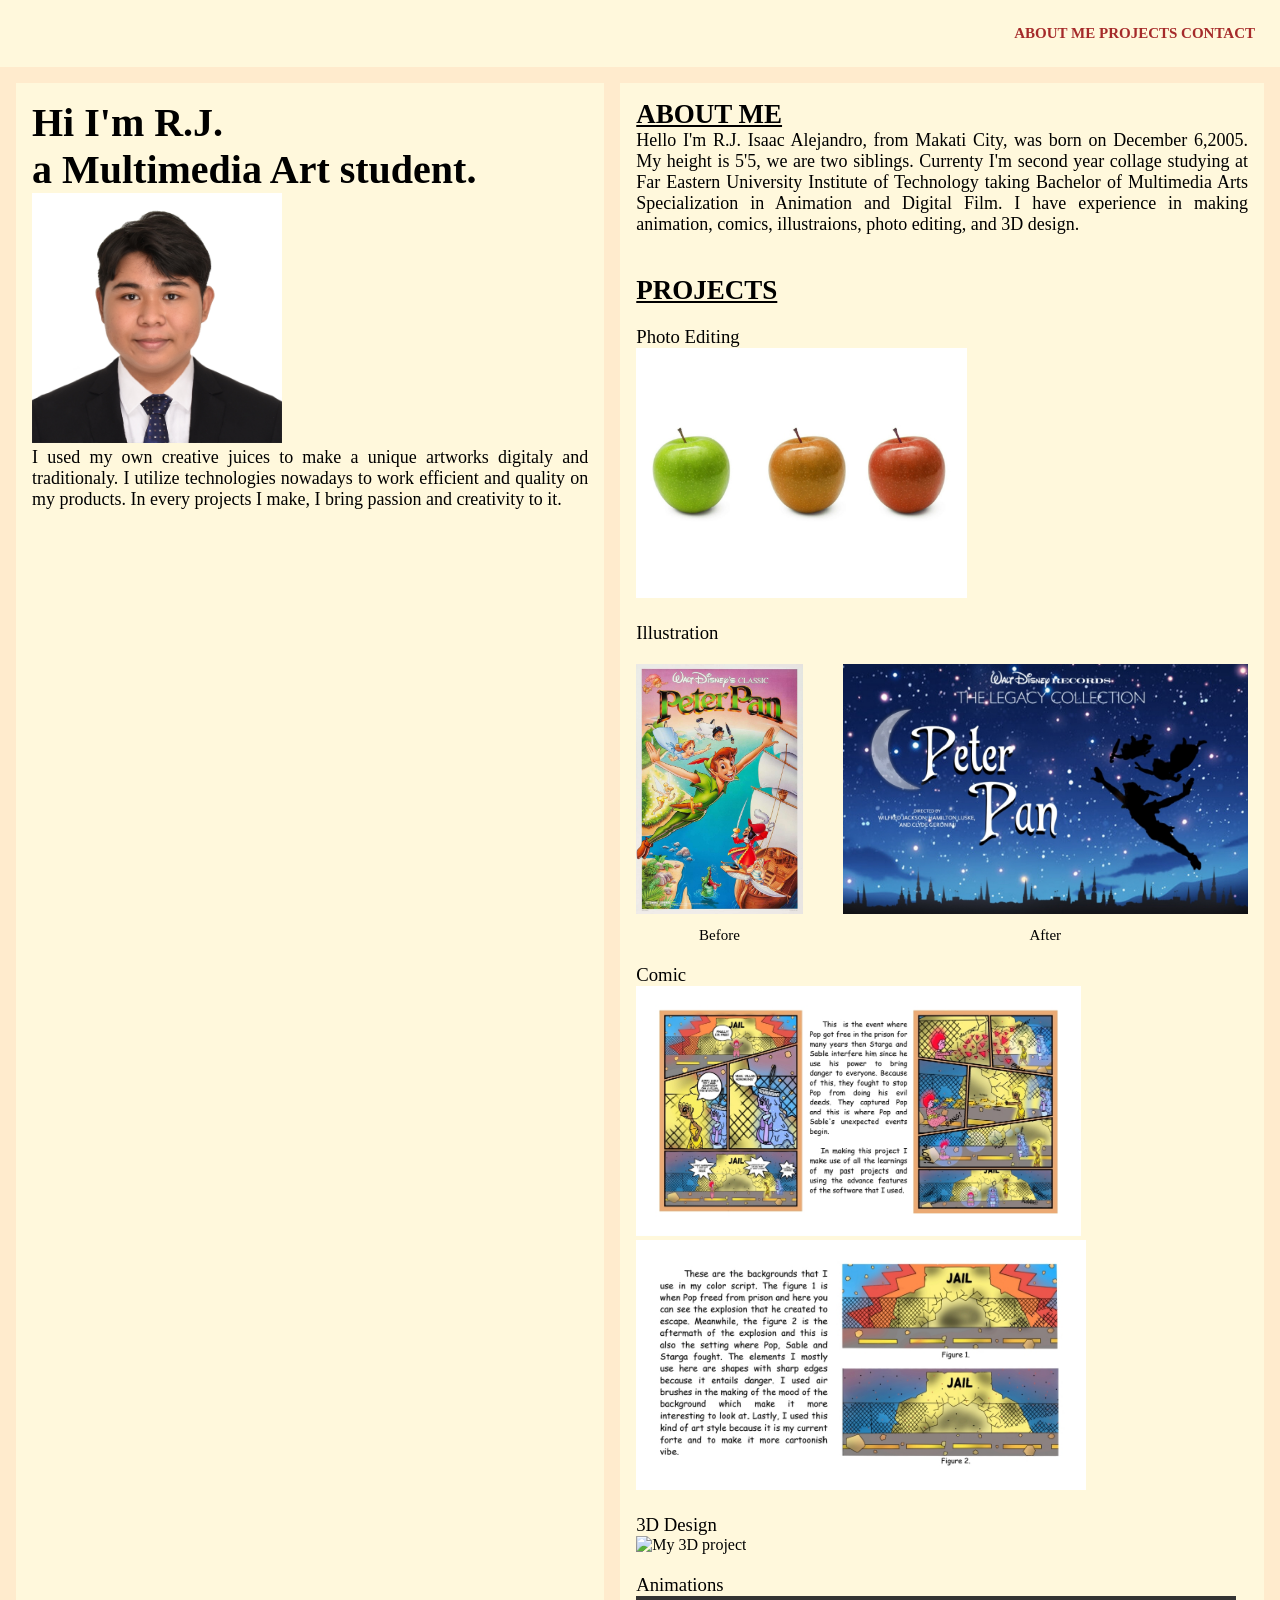
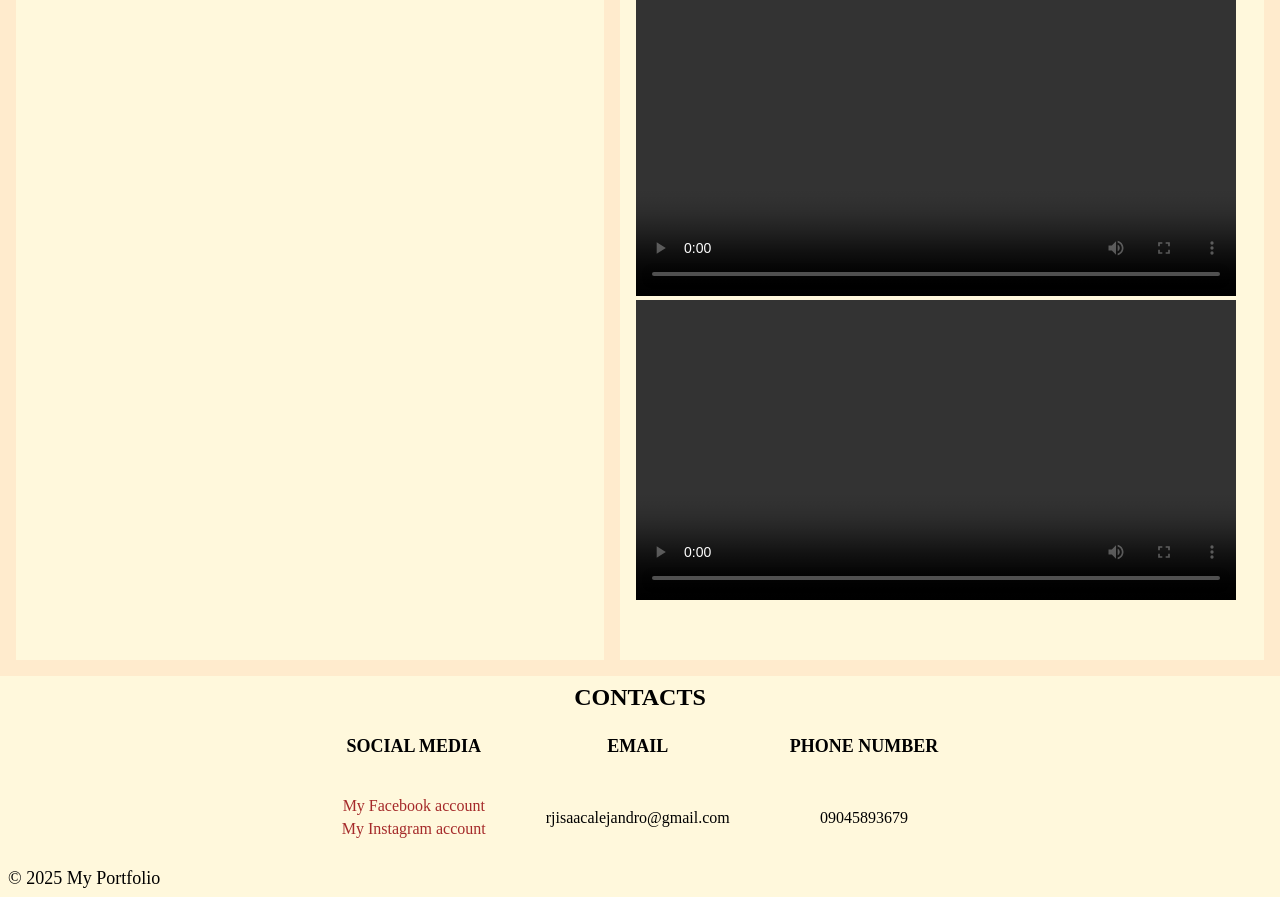
==== commit bb860f03: "Done - 10/13-2025 - 10:35" ====
--- a/P1-Practical/module2_summative.html
+++ b/P1-Practical/module2_summative.html
@@ -5,16 +5,10 @@
     <meta name="viewport" content="width=device-width, initial-scale=1.0">
     <title>RJ's Portfolio</title>
 
-<<<<<<< HEAD
     <!-- Link to style -->
      <link rel="stylesheet" href="Technical Assessment 3/style.css">
      <link rel="stylesheet" href="Technical Assessment 3/grid.css">
      
-=======
-    <link rel="stylesheet" href="Technical Assessment 3/grid.css">
-    <link rel="stylesheet" href="Technical Assessment 3/style.css">
-    
->>>>>>> 104a4dccc0ff8578e8b9ebc9640b960b561aecee
 </head>
 
 <body>
@@ -22,7 +16,7 @@
         <header>
             <nav>
                 <h1>
-                <a href="#ABOUT ME">ABOUT ME</a>
+                <a href="#ABOUTME">ABOUT ME</a>
                 <a href="#PROJECTS">PROJECTS</a>
                 <a href="#CONTACTS">CONTACT</a>
                 </h1>
@@ -48,11 +42,8 @@
                     <article>
                         <p>
                             Hello I'm R.J. Isaac Alejandro, from Makati City, was born on December 6,2005. My height is 5'5, we are two siblings.
+                            Currenty I'm second year collage studying at Far Eastern University Institute of Technology taking Bachelor of Multimedia Arts Specialization in Animation and Digital Film. I have experience in making animation, comics, illustraions, photo editing, and 3D design.
                         </p>
-                        <p>
-                            Currenty I'm second year collage studying at Far Eastern University Institute of Technology taking Bachelor of Multimedia Arts 
-                        </p>
-                            Specialization in Animation and Digital Film. I have experience in making animation, comics, illustraions, photo editing, and 3D design.  
                     </article>
                 </section>
         <section id="PROJECTS">
@@ -65,13 +56,17 @@
                     </h3>
                     <img src="apple.jpg" alt="picture of photo editing" height="250px">
                     <h3>
-                        Illustration
-                    </h3>
+                        Illustration   
+                    <div class="image-pair">
+                    <div class="image-item">
                     <img src="peter.jpg" alt="before" height="250px">
+                    <h4>Before</h4>
+                    </div>
+                    <div class="image-item">
                     <img src="peter2.jpg" alt="after" height="250px">
-                    <h4> 
-                        Before      After
-                    </h4>
+                    <h4>After</h4>
+                    </div>
+                    </div>
                     <h3>
                         Comic
                     </h3>
--- a/P1-Practical/Technical Assessment 3/style.css
+++ b/P1-Practical/Technical Assessment 3/style.css
@@ -1,20 +1,118 @@
 * {
     font-family: cursive;
-}
-
-<<<<<<< HEAD
-header {
-    text-align: end;
-    background-color: blanchedalmond;
-}
-=======
-body {
-    background-color: beige;
+    text-decoration: none;
 }
 
 header {
-    justify-content: right;
-    background-color: bisque;
-    padding: 0px;
+    text-align: end;
+    background-color:cornsilk;
+    font-size: 10px;
 }
->>>>>>> 104a4dccc0ff8578e8b9ebc9640b960b561aecee
+
+a {
+    color: brown;
+}
+
+h2 p {
+    font-size: 40px;
+} 
+
+.right h2 {
+    font-size: 27px;
+    text-decoration: underline;
+}
+
+
+h3 {
+    font-weight: 500;
+    margin-top: 20px;
+}
+
+.image-pair {
+  display: flex;
+  justify-content: center; /* centers the images horizontally */
+  gap: 40px; /* space between the two images */
+  margin: 20px 0; /* space above/below the pair */
+}
+
+.image-item {
+  text-align: center; /* centers the text under each image */
+}
+
+.image-item h4 {
+  margin-top: 8px; /* small space between the image and the label */
+  font-weight: 530;
+  font-size: 15px;
+}
+
+p {
+    font-size: 18px;
+    text-align: justify;
+    text-decoration: none;
+}
+
+#ABOUTME,
+#PROJECTS {
+  margin: 40px 0; /* adds space above and below these two sections */
+}
+
+body {
+    justify-content: center;
+    align-items: stretch;
+    background-color: blanchedalmond;
+}
+
+.right {
+    background-color: cornsilk;
+}
+
+.left {
+    background-color: cornsilk;
+}
+
+
+footer {
+  text-align: center;
+  padding: 30px 0;
+  background-color: cornsilk;
+}
+
+footer table {
+  margin: 0 auto; /* centers the table */
+  border-collapse: separate; /* allows cell spacing */
+  border-spacing: 20px 15px; /* horizontal, vertical spacing */
+}
+
+footer th,
+footer td {
+  padding: 10px 20px; /* adds inner spacing */
+  text-align: center;
+  vertical-align: middle;
+}
+
+footer th {
+  font-size: 18px;
+  text-transform: uppercase;
+  
+}
+
+footer td a {
+  text-decoration: none;
+  
+}
+
+footer td a:hover {
+  text-decoration: underline;
+}
+
+footer ul {
+  list-style: none;
+  padding: 0;
+  margin: 0;
+}
+
+footer li {
+  margin: 5px 0;
+}
+
+    
--- a/P1-Practical/Technical Assessment 3/grid.css
+++ b/P1-Practical/Technical Assessment 3/grid.css
@@ -1,15 +1,6 @@
 * {
-<<<<<<< HEAD
     margin: 0;
     padding: 0;
-    box-sizing: border-box;
-}
-
-header{
-    padding: 25px
-=======
-    padding: 0%;
-    margin: auto;
     box-sizing: border-box;
 }
 
@@ -21,20 +12,21 @@
 
 .container {
     display: grid;
-    grid-template-rows: auto 1fr auto;
+    grid-template-rows: auto auto;
     grid-template-areas: 
         "header"
         "main"
         "footer";
-    max-width: 1200px;
+    max-width: 1500px;
     width: 100%;
     min-height: 100vh;
 }
 
 header {
-    grid-area: header;
-    padding: 1rem;
-    justify-content: end;
+    padding: 25px;
+    margin: 25x;
+    width: 100%;
+    box-sizing: border-box;
 }
 
 main {
@@ -57,6 +49,5 @@
 
 footer {
     grid-area: footer;
-    padding: 1rem;
->>>>>>> 104a4dccc0ff8578e8b9ebc9640b960b561aecee
+    padding: 0.5rem;
 }
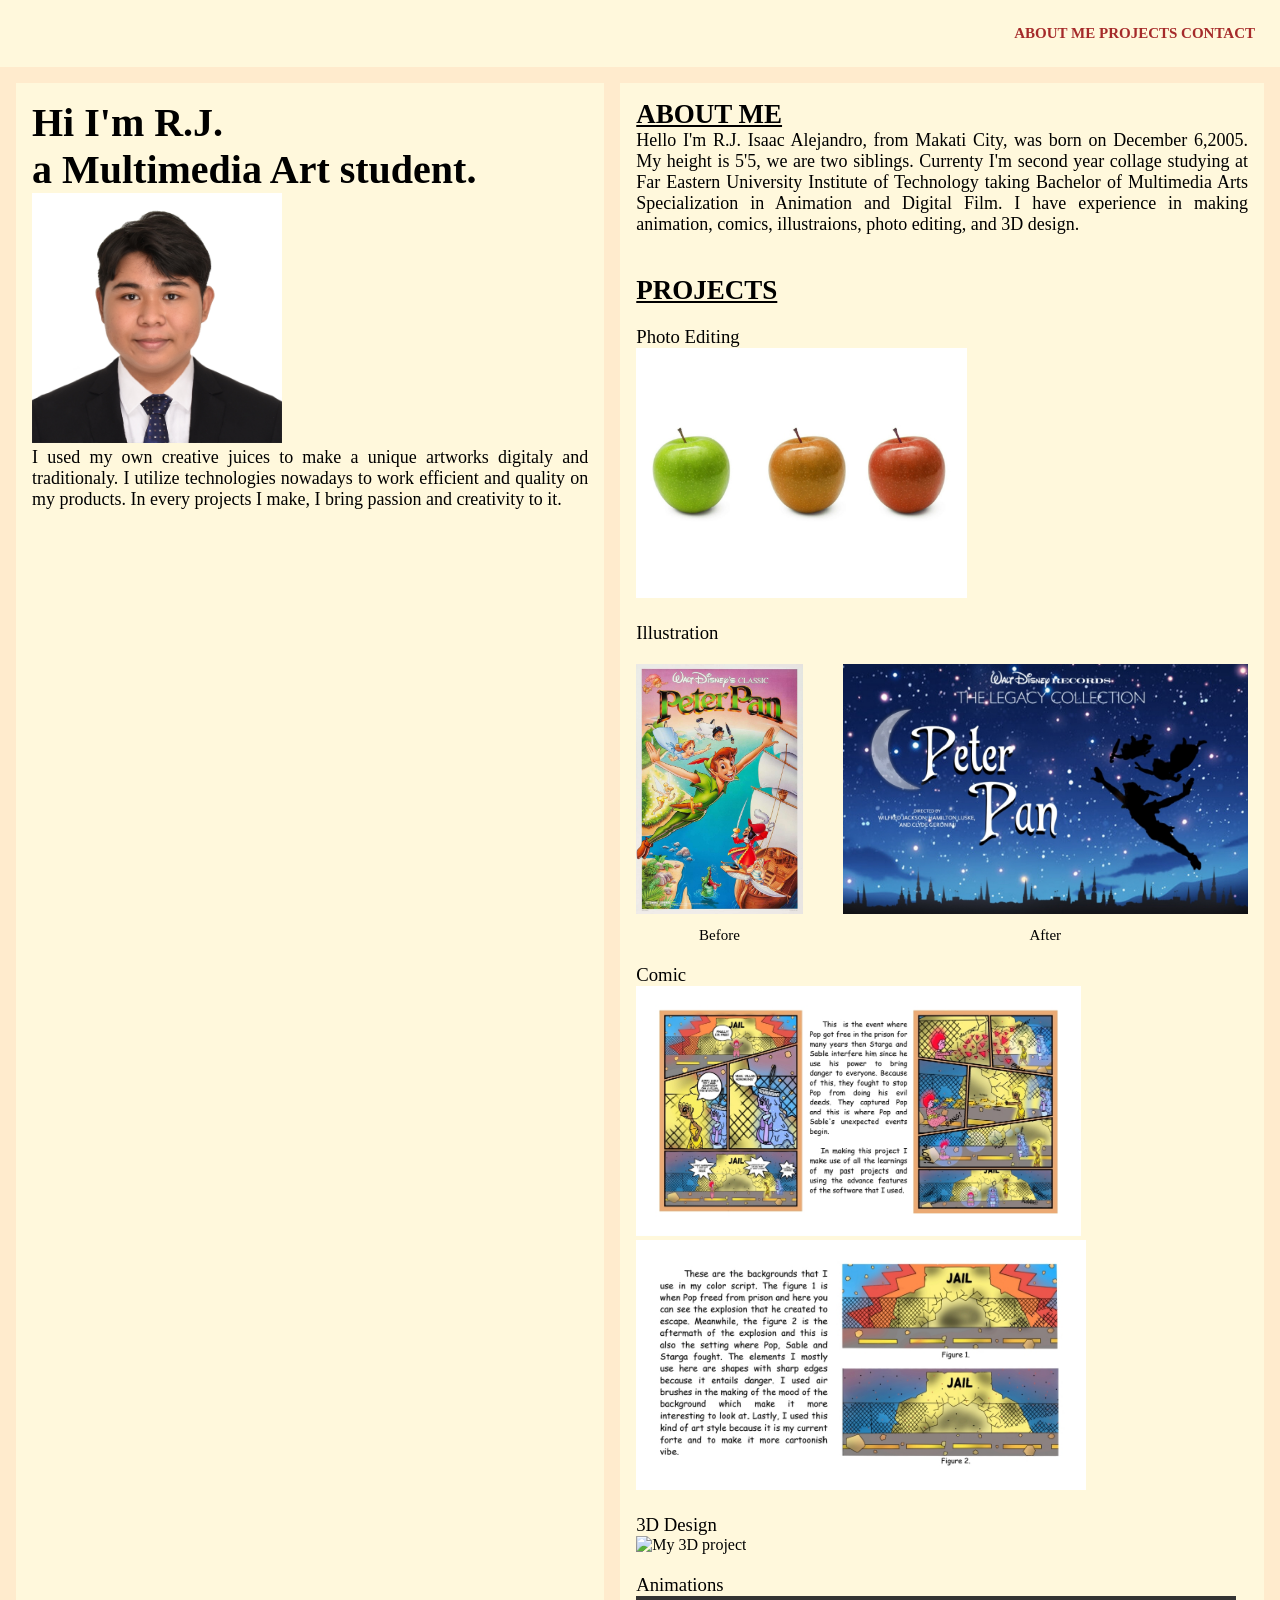
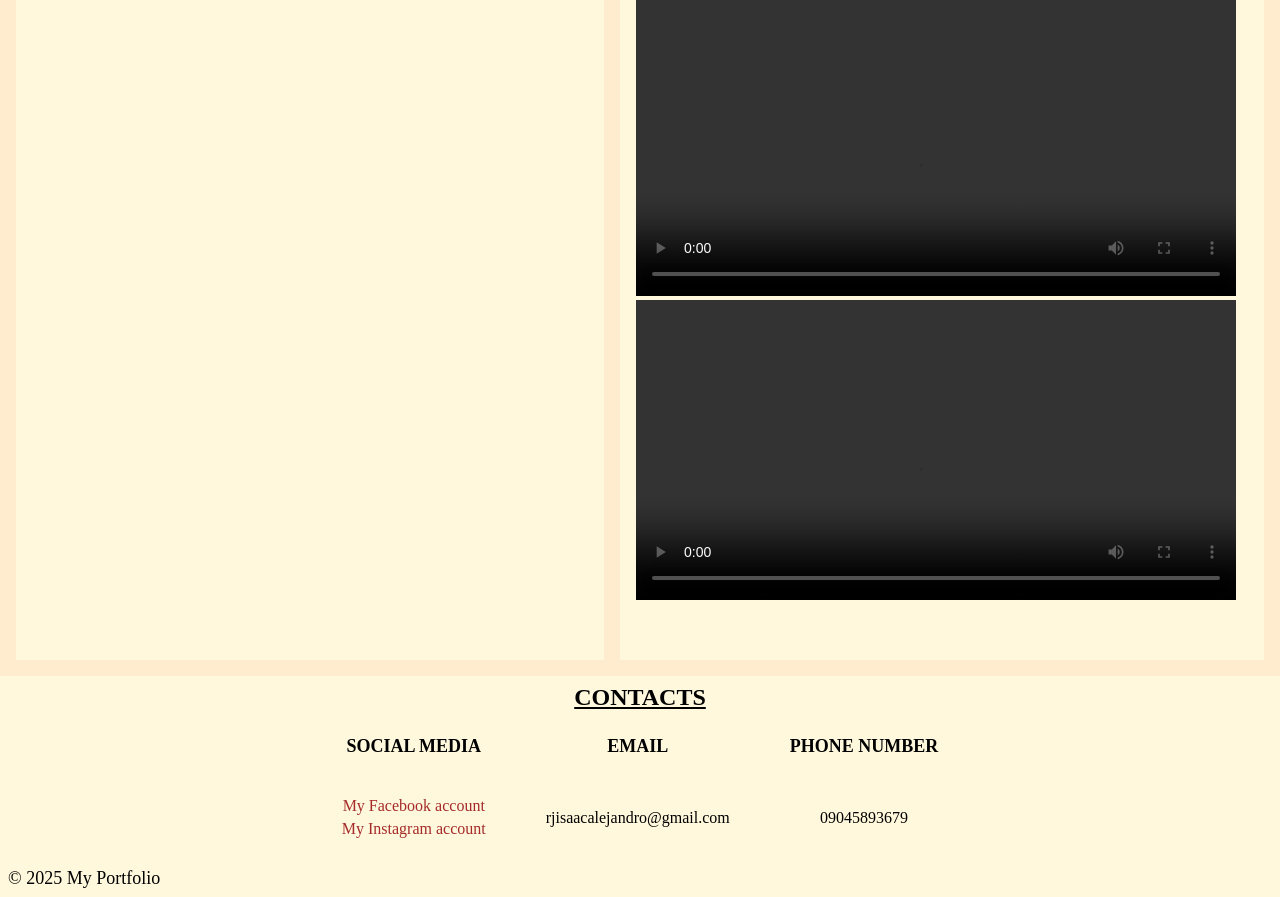
==== commit 1ce6dc36: "START - 10/27/2025 - 9:28" ====
--- a/P1-Practical/module2_summative.html
+++ b/P1-Practical/module2_summative.html
@@ -5,7 +5,7 @@
     <meta name="viewport" content="width=device-width, initial-scale=1.0">
     <title>RJ's Portfolio</title>
 
-    <!-- Link to style -->
+    <!-- Link to style and grid -->
      <link rel="stylesheet" href="Technical Assessment 3/style.css">
      <link rel="stylesheet" href="Technical Assessment 3/grid.css">
      
--- a/P1-Practical/Technical Assessment 3/style.css
+++ b/P1-Practical/Technical Assessment 3/style.css
@@ -1,18 +1,22 @@
+/* Universal Selector */
 * {
     font-family: cursive;
     text-decoration: none;
 }
 
+/* The header of the webpage  */
 header {
     text-align: end;
     background-color:cornsilk;
     font-size: 10px;
 }
 
+/* It change the color text of the navigation */
 a {
     color: brown;
 }
 
+/* this change the font size of the h2 tag in the html but to separate the underline value .right selector with the h2 for only the h2 right side has only the underline value  */
 h2 p {
     font-size: 40px;
 } 
@@ -22,12 +26,13 @@
     text-decoration: underline;
 }
 
-
+/* change all the h3 property of h3 tag */
 h3 {
     font-weight: 500;
     margin-top: 20px;
 }
 
+/* adding a div class=image pair and item to make the text align with the align format of the image */
 .image-pair {
   display: flex;
   justify-content: center; /* centers the images horizontally */
@@ -39,6 +44,7 @@
   text-align: center; /* centers the text under each image */
 }
 
+/* property and value for the h4 tag */
 .image-item h4 {
   margin-top: 8px; /* small space between the image and the label */
   font-weight: 530;
@@ -51,17 +57,20 @@
     text-decoration: none;
 }
 
+/* getting the attribute of the abbout me and project to specify the that this section will have a margin */
 #ABOUTME,
 #PROJECTS {
   margin: 40px 0; /* adds space above and below these two sections */
 }
 
+/* property aof body */
 body {
     justify-content: center;
-    align-items: stretch;
+    align-items: stretch;  /* make the coinatiner strecth in the webpage interface*/
     background-color: blanchedalmond;
 }
 
+/* adding the slector right left and footer to manipulate the design and padding */
 .right {
     background-color: cornsilk;
 }
@@ -70,19 +79,26 @@
     background-color: cornsilk;
 }
 
-
+/* footer */
 footer {
   text-align: center;
   padding: 30px 0;
   background-color: cornsilk;
 }
 
+/* underline the text CONTACT */
+footer h2 {
+text-decoration: underline;
+}
+
+/* to select the table under the footer and to make it separate and organize */
 footer table {
   margin: 0 auto; /* centers the table */
   border-collapse: separate; /* allows cell spacing */
   border-spacing: 20px 15px; /* horizontal, vertical spacing */
 }
 
+/* grouped part of the table  */
 footer th,
 footer td {
   padding: 10px 20px; /* adds inner spacing */
@@ -90,27 +106,32 @@
   vertical-align: middle;
 }
 
+/* select the th fot thi only will change */
 footer th {
   font-size: 18px;
   text-transform: uppercase;
-  
+
 }
 
+/* for make the navigation with no undeline */
 footer td a {
   text-decoration: none;
-  
+
 }
 
+/* when pointing the cursor at the navigation the word will be underlined*/
 footer td a:hover {
   text-decoration: underline;
 }
 
+/* property of the ul in the table */
 footer ul {
   list-style: none;
   padding: 0;
   margin: 0;
 }
 
+/* property of the li in the table */
 footer li {
   margin: 5px 0;
 }
--- a/P1-Practical/Technical Assessment 3/grid.css
+++ b/P1-Practical/Technical Assessment 3/grid.css
@@ -1,15 +1,18 @@
+/* Universal selector and property of the webpage */
 * {
     margin: 0;
     padding: 0;
     box-sizing: border-box;
 }
 
+/* selct the body of the html and edit its property */
 body {
     min-height: 100vh;
     display: flex;
     justify-content: center;
 }
 
+/* sselect the div tag  and making a 2 columns */
 .container {
     display: grid;
     grid-template-rows: auto auto;
@@ -22,6 +25,7 @@
     min-height: 100vh;
 }
 
+/* header tag selctor */
 header {
     padding: 25px;
     margin: 25x;
@@ -29,6 +33,7 @@
     box-sizing: border-box;
 }
 
+/* main tag selector */
 main {
     grid-area: main;
     display: grid;
@@ -37,6 +42,7 @@
     padding: 1rem;
 }
 
+/* select the class left ans right to add designs */
 .left {
     grid-column: 1;
     padding: 1rem;
@@ -47,6 +53,7 @@
     padding: 1rem;
 }
 
+/* select the footer */
 footer {
     grid-area: footer;
     padding: 0.5rem;
